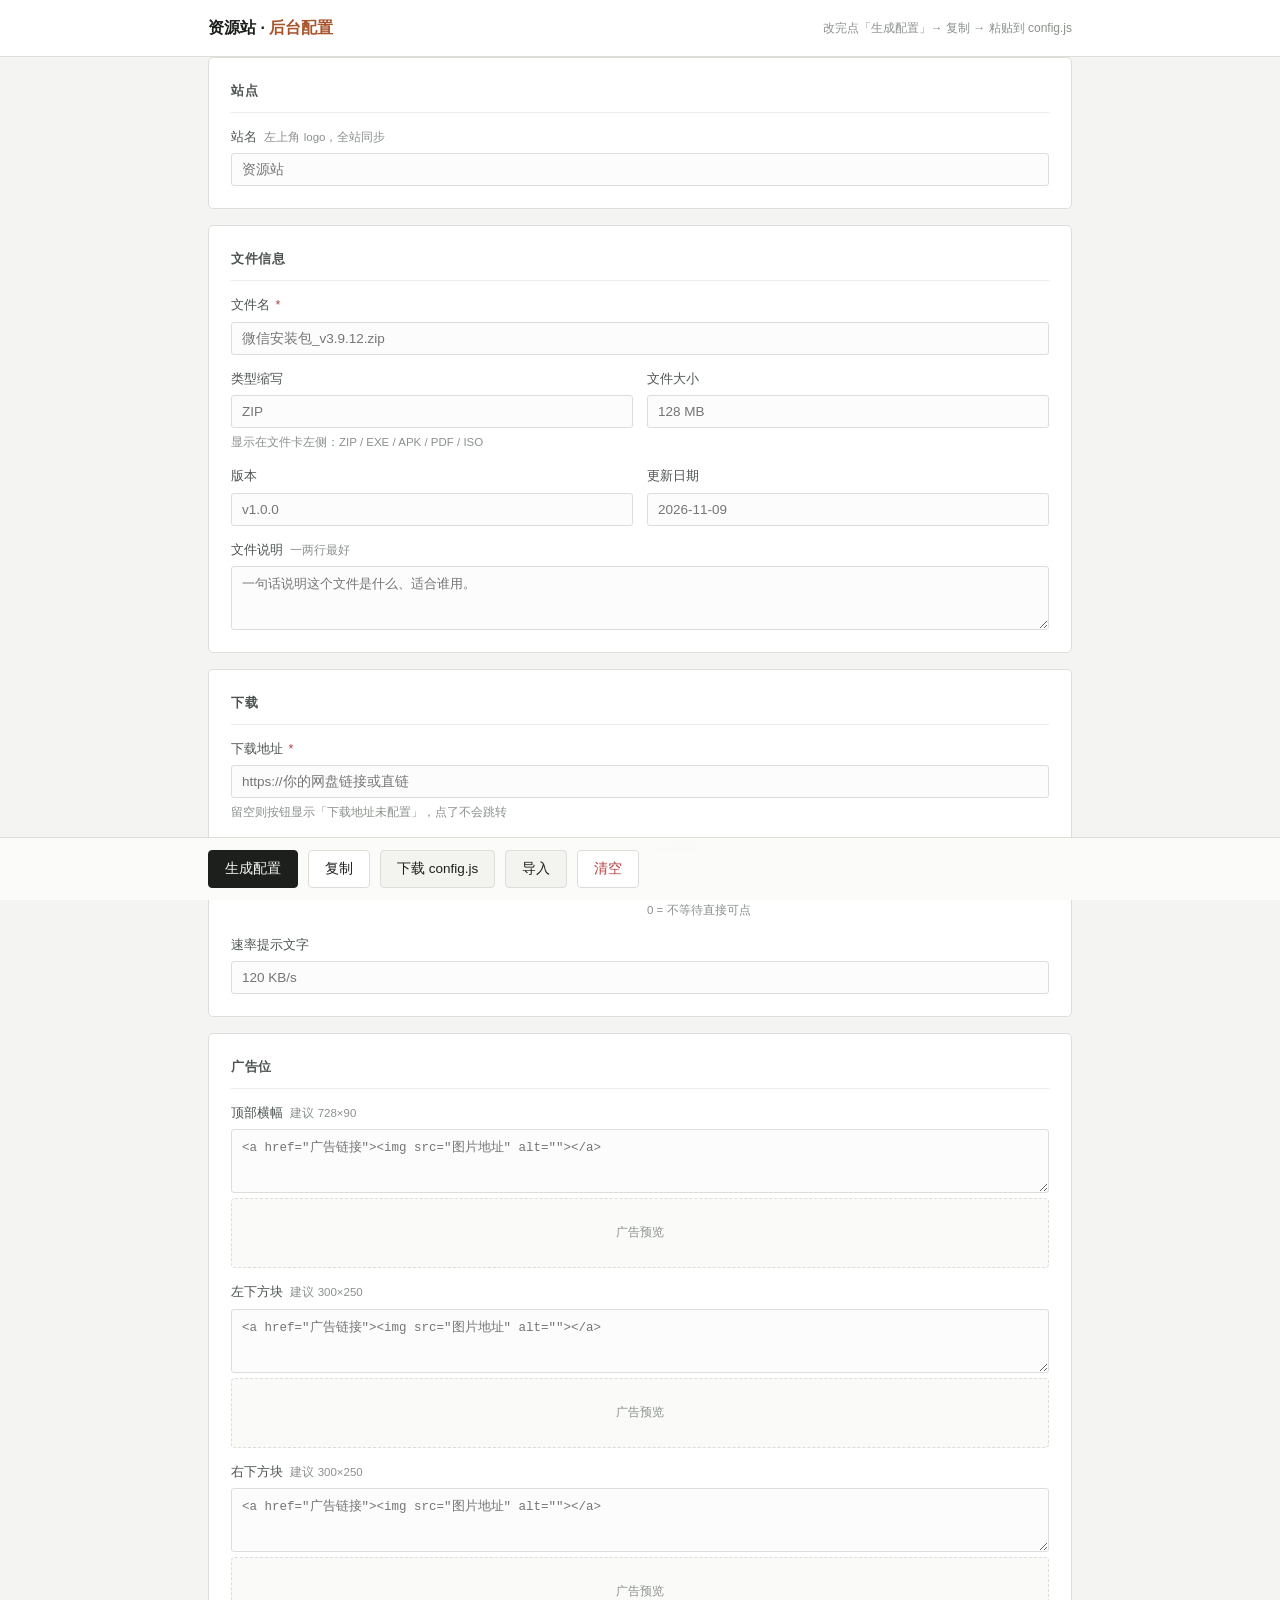
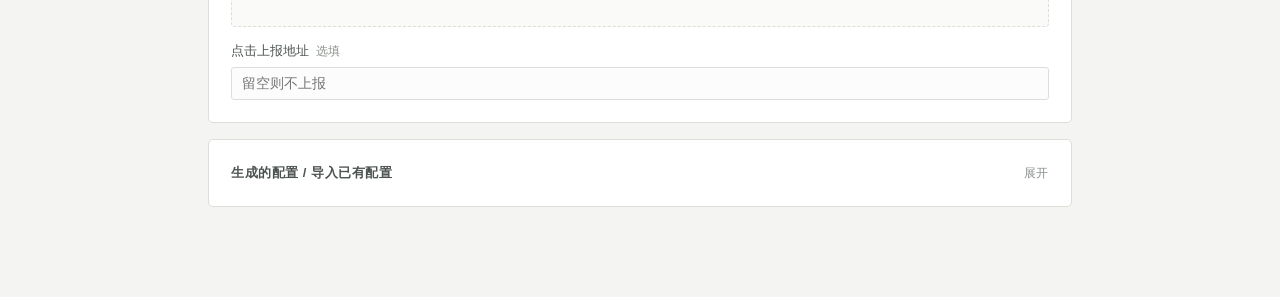
==== admin.html @ f61179b7 "添加可视化后台配置面板" ====
<!DOCTYPE html>
<html lang="zh-CN">
<head>
<meta charset="UTF-8">
<meta name="viewport" content="width=device-width, initial-scale=1, viewport-fit=cover">
<meta name="robots" content="noindex, nofollow">
<title>后台管理 · 资源站</title>
<style>
:root{
  --bg:#f4f5f2;--paper:#fff;--ink:#1c1f1c;--ink2:#4d5450;--ink3:#8b918c;
  --line:#dcdfd9;--line2:#eaede7;--accent:#a8542c;--ok:#3f7a5a;--err:#b33f3f;
  --font:"PingFang SC","Hiragino Sans GB","Microsoft YaHei",-apple-system,BlinkMacSystemFont,"Segoe UI",sans-serif;
  --mono:ui-monospace,SFMono-Regular,Menlo,Consolas,monospace;
}
*,*::before,*::after{box-sizing:border-box;margin:0;padding:0}
body{font-family:var(--font);font-size:14px;line-height:1.7;color:var(--ink);background:var(--bg);padding:0 0 90px}
a{color:inherit;text-decoration:none}
.wrap{max-width:920px;margin:0 auto;padding:0 clamp(14px,3vw,28px)}
header{border-bottom:1px solid var(--line);background:var(--paper);position:sticky;top:0;z-index:10}
header .wrap{display:flex;align-items:center;justify-content:space-between;gap:12px;height:56px;flex-wrap:wrap}
.brand{font-weight:600;font-size:16px}
.brand b{color:var(--accent);font-weight:600}
.hint{font-size:12px;color:var(--ink3)}
main{padding-top:22px;display:flex;flex-direction:column;gap:16px}
.card{background:var(--paper);border:1px solid var(--line);border-radius:5px;padding:clamp(14px,2.4vw,22px)}
.card h2{font-size:13px;font-weight:600;color:var(--ink2);letter-spacing:.04em;margin-bottom:14px;padding-bottom:10px;border-bottom:1px solid var(--line2)}
.row{display:flex;flex-direction:column;gap:5px;margin-bottom:14px}
.row:last-child{margin-bottom:0}
.grid2{display:grid;grid-template-columns:1fr 1fr;gap:14px}
.grid2 .row{margin-bottom:0}
label{font-size:12.5px;color:var(--ink2);font-weight:500}
label .req{color:var(--err);margin-left:2px}
label .opt{color:var(--ink3);font-weight:400;font-size:11.5px;margin-left:4px}
input[type=text],input[type=url],input[type=number],textarea{
  width:100%;font-family:inherit;font-size:13.5px;color:var(--ink);
  background:#fbfcfb;border:1px solid var(--line);border-radius:3px;
  padding:8px 10px;transition:border-color .15s,background .15s;
}
input:focus,textarea:focus{outline:none;border-color:var(--accent);background:#fff}
textarea{font-family:var(--mono);font-size:12.5px;line-height:1.6;resize:vertical;min-height:64px}
small{font-size:11.5px;color:var(--ink3)}
.actions{position:fixed;left:0;right:0;bottom:0;background:rgba(251,251,249,.97);backdrop-filter:blur(6px);border-top:1px solid var(--line);z-index:20}
.actions .wrap{display:flex;gap:10px;align-items:center;padding-top:12px;padding-bottom:calc(12px + env(safe-area-inset-bottom));flex-wrap:wrap}
.btn{display:inline-flex;align-items:center;justify-content:center;gap:7px;font-family:inherit;font-size:13.5px;font-weight:500;
  padding:9px 16px;border-radius:4px;border:1px solid var(--line);background:#fff;color:var(--ink);cursor:pointer;transition:all .15s;white-space:nowrap}
.btn:hover{border-color:#c4c9c2}
.btn-main{background:var(--ink);border-color:var(--ink);color:#f7f7f4}
.btn-main:hover{background:var(--accent);border-color:var(--accent)}
.btn-soft{background:#f3f4f0}
.spacer{flex:1}
.msg{font-size:12.5px;min-height:20px;line-height:20px}
.msg.ok{color:var(--ok)}
.msg.err{color:var(--err)}
.preview{border:1px dashed var(--line);border-radius:4px;padding:10px;min-height:70px;background:#fafbf8;
  display:flex;align-items:center;justify-content:center;color:var(--ink3);font-size:11.5px;text-align:center}
.preview img{max-width:100%;height:auto;display:block}
.preview iframe{max-width:100%}
details.card{padding:0}
details.card summary{cursor:pointer;list-style:none;padding:clamp(14px,2.4vw,22px);font-size:13px;font-weight:600;color:var(--ink2);
  letter-spacing:.04em;display:flex;align-items:center;justify-content:space-between}
details.card summary::-webkit-details-marker{display:none}
details.card summary::after{content:"展开";font-size:12px;font-weight:400;color:var(--ink3)}
details[open].card summary::after{content:"收起"}
details.card .inner{padding:0 clamp(14px,2.4vw,22px) clamp(14px,2.4vw,22px)}
.danger{color:var(--err)}
@media (max-width:640px){
  .grid2{grid-template-columns:1fr;gap:14px}
  .grid2 .row{margin-bottom:0}
  .actions .wrap{padding-top:10px}
  .btn{flex:1;justify-content:center}
  .spacer{display:none}
  .msg{flex-basis:100%;text-align:center}
}
</style>
</head>
<body>

<header>
  <div class="wrap">
    <div class="brand">资源站 · <b>后台配置</b></div>
    <div class="hint">改完点「生成配置」→ 复制 → 粘贴到 config.js</div>
  </div>
</header>

<main class="wrap">

  <section class="card">
    <h2>站点</h2>
    <div class="row">
      <label for="brand">站名 <span class="opt">左上角 logo，全站同步</span></label>
      <input type="text" id="brand" placeholder="资源站">
    </div>
  </section>

  <section class="card">
    <h2>文件信息</h2>
    <div class="row">
      <label for="fname">文件名 <span class="req">*</span></label>
      <input type="text" id="fname" placeholder="微信安装包_v3.9.12.zip">
    </div>
    <div class="grid2">
      <div class="row">
        <label for="fext">类型缩写</label>
        <input type="text" id="fext" placeholder="ZIP" maxlength="6">
        <small>显示在文件卡左侧：ZIP / EXE / APK / PDF / ISO</small>
      </div>
      <div class="row">
        <label for="fsize">文件大小</label>
        <input type="text" id="fsize" placeholder="128 MB">
      </div>
      <div class="row">
        <label for="fver">版本</label>
        <input type="text" id="fver" placeholder="v1.0.0">
      </div>
      <div class="row">
        <label for="fdate">更新日期</label>
        <input type="text" id="fdate" placeholder="2026-11-09">
      </div>
    </div>
    <div class="row" style="margin-top:14px">
      <label for="fdesc">文件说明 <span class="opt">一两行最好</span></label>
      <textarea id="fdesc" placeholder="一句话说明这个文件是什么、适合谁用。"></textarea>
    </div>
  </section>

  <section class="card">
    <h2>下载</h2>
    <div class="row">
      <label for="dlurl">下载地址 <span class="req">*</span></label>
      <input type="url" id="dlurl" placeholder="https://你的网盘链接或直链">
      <small>留空则按钮显示「下载地址未配置」，点了不会跳转</small>
    </div>
    <div class="grid2">
      <div class="row">
        <label for="dltext">按钮文字</label>
        <input type="text" id="dltext" placeholder="立即下载">
      </div>
      <div class="row">
        <label for="cd">等待秒数</label>
        <input type="number" id="cd" min="0" max="60" placeholder="5">
        <small>0 = 不等待直接可点</small>
      </div>
    </div>
    <div class="row" style="margin-top:14px">
      <label for="speed">速率提示文字</label>
      <input type="text" id="speed" placeholder="120 KB/s">
    </div>
  </section>

  <section class="card">
    <h2>广告位</h2>

    <div class="row">
      <label for="adTop">顶部横幅 <span class="opt">建议 728×90</span></label>
      <textarea id="adTop" placeholder='<a href="广告链接"><img src="图片地址" alt=""></a>'></textarea>
      <div class="preview" id="pvTop">广告预览</div>
    </div>

    <div class="row">
      <label for="adSide1">左下方块 <span class="opt">建议 300×250</span></label>
      <textarea id="adSide1" placeholder='<a href="广告链接"><img src="图片地址" alt=""></a>'></textarea>
      <div class="preview" id="pvSide1">广告预览</div>
    </div>

    <div class="row">
      <label for="adSide2">右下方块 <span class="opt">建议 300×250</span></label>
      <textarea id="adSide2" placeholder='<a href="广告链接"><img src="图片地址" alt=""></a>'></textarea>
      <div class="preview" id="pvSide2">广告预览</div>
    </div>

    <div class="row">
      <label for="beacon">点击上报地址 <span class="opt">选填</span></label>
      <input type="url" id="beacon" placeholder="留空则不上报">
    </div>
  </section>

  <details class="card" id="outBox">
    <summary>生成的配置 / 导入已有配置</summary>
    <div class="inner">
      <div class="row">
        <label for="out">config.js 内容</label>
        <textarea id="out" rows="18" readonly style="min-height:300px"></textarea>
      </div>
      <div class="row">
        <label for="inp">粘贴旧的 config.js 可反向导入 <span class="opt">选填</span></label>
        <textarea id="inp" rows="6" placeholder="把现有 config.js 整段粘贴进来，点「导入」"></textarea>
      </div>
    </div>
  </details>

</main>

<div class="actions">
  <div class="wrap">
    <button class="btn btn-main" id="gen">生成配置</button>
    <button class="btn" id="copy">复制</button>
    <button class="btn btn-soft" id="download">下载 config.js</button>
    <button class="btn btn-soft" id="importBtn">导入</button>
    <button class="btn danger" id="reset">清空</button>
    <span class="spacer"></span>
    <span class="msg" id="msg"></span>
  </div>
</div>

<script>
(function () {
  'use strict';

  var KEY = 'dg_admin_form_v1';
  var ids = ['brand','fname','fext','fsize','fver','fdate','fdesc','dlurl','dltext','cd','speed','adTop','adSide1','adSide2','beacon'];
  var $ = function (id) { return document.getElementById(id); };
  var msgEl = $('msg');

  function setMsg(text, kind) {
    msgEl.textContent = text || '';
    msgEl.className = 'msg' + (kind ? ' ' + kind : '');
  }

  /* ---------- 表单 ⇄ localStorage ---------- */
  function readForm() {
    var o = {};
    ids.forEach(function (k) { o[k] = $(k).value; });
    return o;
  }

  function fillForm(o) {
    ids.forEach(function (k) {
      if (o[k] != null) $(k).value = o[k];
    });
  }

  function saveDraft() {
    try { localStorage.setItem(KEY, JSON.stringify(readForm())); } catch (e) {}
  }

  function loadDraft() {
    try {
      var raw = localStorage.getItem(KEY);
      if (raw) fillForm(JSON.parse(raw));
    } catch (e) {}
  }

  ids.forEach(function (k) {
    if ($(k)) $(k).addEventListener('input', function () {
      saveDraft();
      if (k.indexOf('ad') === 0) renderPreview(k);
    });
  });

  /* ---------- 广告预览 ---------- */
  function renderPreview(key) {
    var map = { adTop: 'pvTop', adSide1: 'pvSide1', adSide2: 'pvSide2' };
    var host = $(map[key]);
    if (!host) return;
    var html = $(key).value.trim();
    if (!html) { host.textContent = '广告预览'; return; }
    host.innerHTML = '';
    var box = document.createElement('div');
    box.style.width = '100%';
    box.innerHTML = html;
    host.appendChild(box);
  }

  ['adTop','adSide1','adSide2'].forEach(renderPreview);

  /* ---------- 生成 config.js ---------- */
  function q(s) {
    return "'" + String(s).replace(/\\/g, '\\\\').replace(/'/g, "\\'") + "'";
  }

  function buildConfig() {
    var g = readForm();
    var L = [];
    L.push('/* =========================================================');
    L.push('   配置 —— 由后台面板生成');
    L.push('   生成时间：' + new Date().toLocaleString('zh-CN'));
    L.push('   ========================================================= */');
    L.push('window.SITE_CONFIG = {');
    L.push('');
    L.push('  brand: ' + q(g.brand || '资源站') + ',');
    L.push('');
    L.push('  file: {');
    L.push('    name: ' + q(g.fname || '文件名.zip') + ',');
    L.push('    ext: ' + q((g.fext || 'ZIP').toUpperCase()) + ',');
    L.push('    size: ' + q(g.fsize || '') + ',');
    L.push('    version: ' + q(g.fver || '') + ',');
    L.push('    updated: ' + q(g.fdate || '') + ',');
    L.push('    desc: ' + q(g.fdesc || ''));
    L.push('  },');
    L.push('');
    L.push('  downloadUrl: ' + q((g.dlurl || '').trim()) + ',');
    L.push('  downloadText: ' + q(g.dltext || '立即下载') + ',');
    L.push('  countdownSeconds: ' + (parseInt(g.cd, 10) >= 0 ? parseInt(g.cd, 10) : 5) + ',');
    L.push('  speedText: ' + q(g.speed || '120 KB/s') + ',');
    L.push('');
    L.push('  ads: {');
    L.push('    top: ' + q((g.adTop || '').trim()) + ',');
    L.push('    side1: ' + q((g.adSide1 || '').trim()) + ',');
    L.push('    side2: ' + q((g.adSide2 || '').trim()));
    L.push('  },');
    L.push('');
    L.push('  adClickBeacon: ' + q((g.beacon || '').trim()));
    L.push('};');
    L.push('');
    return L.join('\n');
  }

  $('gen').addEventListener('click', function () {
    var out = buildConfig();
    $('out').value = out;
    var box = $('outBox');
    if (box) box.open = true;
    $('out').scrollIntoView({ behavior: 'smooth', block: 'center' });
    setMsg('已生成，点「复制」带走', 'ok');
  });

  $('copy').addEventListener('click', function () {
    var out = $('out');
    if (!out.value.trim()) { setMsg('先点「生成配置」', 'err'); return; }
    out.select();
    out.setSelectionRange(0, 999999);
    var done = function () { setMsg('已复制到剪贴板', 'ok'); };
    var fail = function () {
      try { document.execCommand('copy'); done(); }
      catch (e) { setMsg('复制失败，请手动全选复制', 'err'); }
    };
    if (navigator.clipboard && navigator.clipboard.writeText) {
      navigator.clipboard.writeText(out.value).then(done, fail);
    } else { fail(); }
  });

  $('download').addEventListener('click', function () {
    var txt = $('out').value.trim() || buildConfig();
    $('out').value = txt;
    var blob = new Blob([txt], { type: 'text/javascript;charset=utf-8' });
    var a = document.createElement('a');
    a.href = URL.createObjectURL(blob);
    a.download = 'config.js';
    document.body.appendChild(a);
    a.click();
    document.body.removeChild(a);
    setTimeout(function () { URL.revokeObjectURL(a.href); }, 3000);
    setMsg('已下载 config.js', 'ok');
  });

  /* ---------- 导入旧配置 ---------- */
  $('importBtn').addEventListener('click', function () {
    var raw = $('inp').value.trim();
    if (!raw) { setMsg('先粘贴旧配置', 'err'); return; }
    var fakeWindow = { SITE_CONFIG: null };
    try {
      var fn = new Function('window', raw);
      fn(fakeWindow);
    } catch (e) {
      setMsg('解析失败：' + e.message, 'err');
      return;
    }
    var tmp = fakeWindow.SITE_CONFIG || {};
    var f = tmp.file || {}, ads = tmp.ads || {};
    fillForm({
      brand: tmp.brand || '',
      fname: f.name || '', fext: f.ext || '', fsize: f.size || '',
      fver: f.version || '', fdate: f.updated || '', fdesc: f.desc || '',
      dlurl: tmp.downloadUrl || '', dltext: tmp.downloadText || '',
      cd: tmp.countdownSeconds != null ? tmp.countdownSeconds : '',
      speed: tmp.speedText || '',
      adTop: ads.top || '', adSide1: ads.side1 || '', adSide2: ads.side2 || '',
      beacon: tmp.adClickBeacon || ''
    });
    ['adTop','adSide1','adSide2'].forEach(renderPreview);
    saveDraft();
    setMsg('已导入，可以继续编辑', 'ok');
  });

  /* ---------- 清空 ---------- */
  $('reset').addEventListener('click', function () {
    if (!confirm('清空表单内容？本地草稿也会删除。')) return;
    ids.forEach(function (k) { $(k).value = ''; });
    ['adTop','adSide1','adSide2'].forEach(renderPreview);
    $('out').value = '';
    $('inp').value = '';
    try { localStorage.removeItem(KEY); } catch (e) {}
    setMsg('已清空', 'ok');
  });

  loadDraft();
  ['adTop','adSide1','adSide2'].forEach(renderPreview);
})();
</script>
</body>
</html>
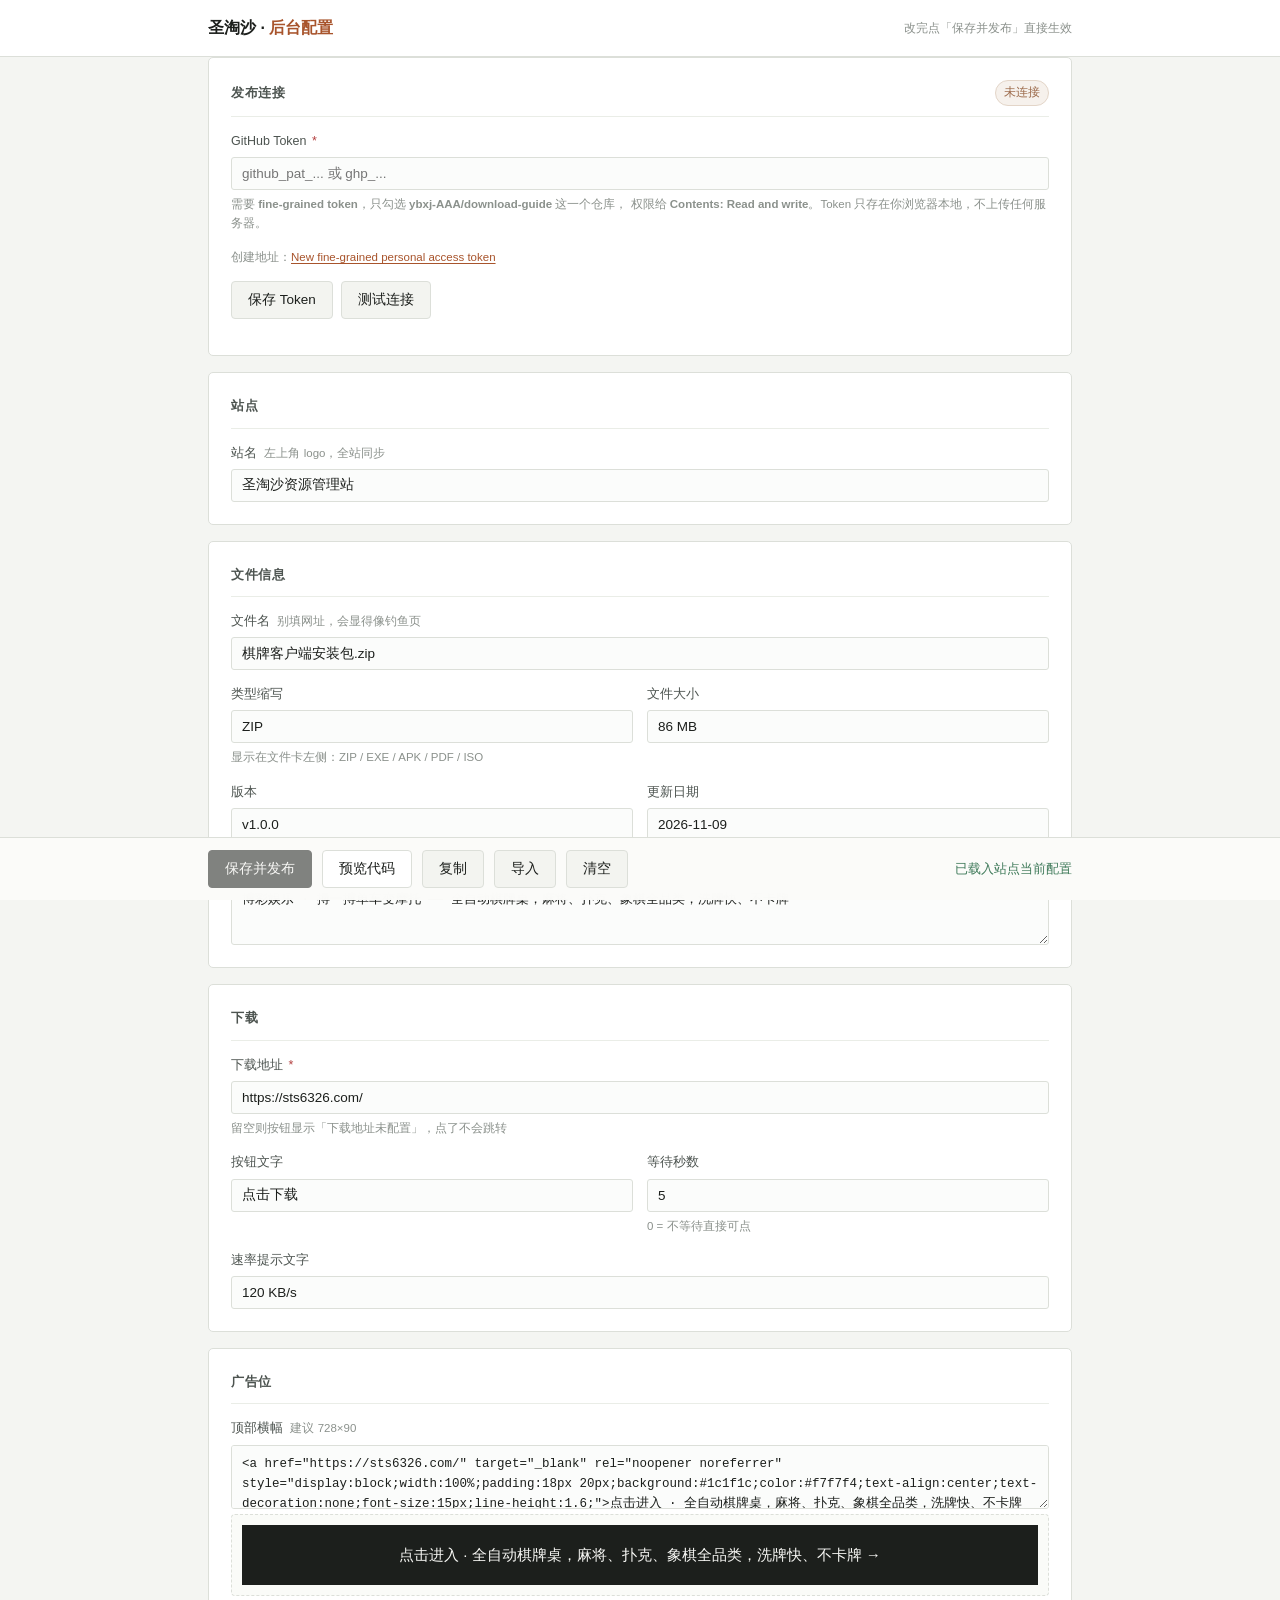
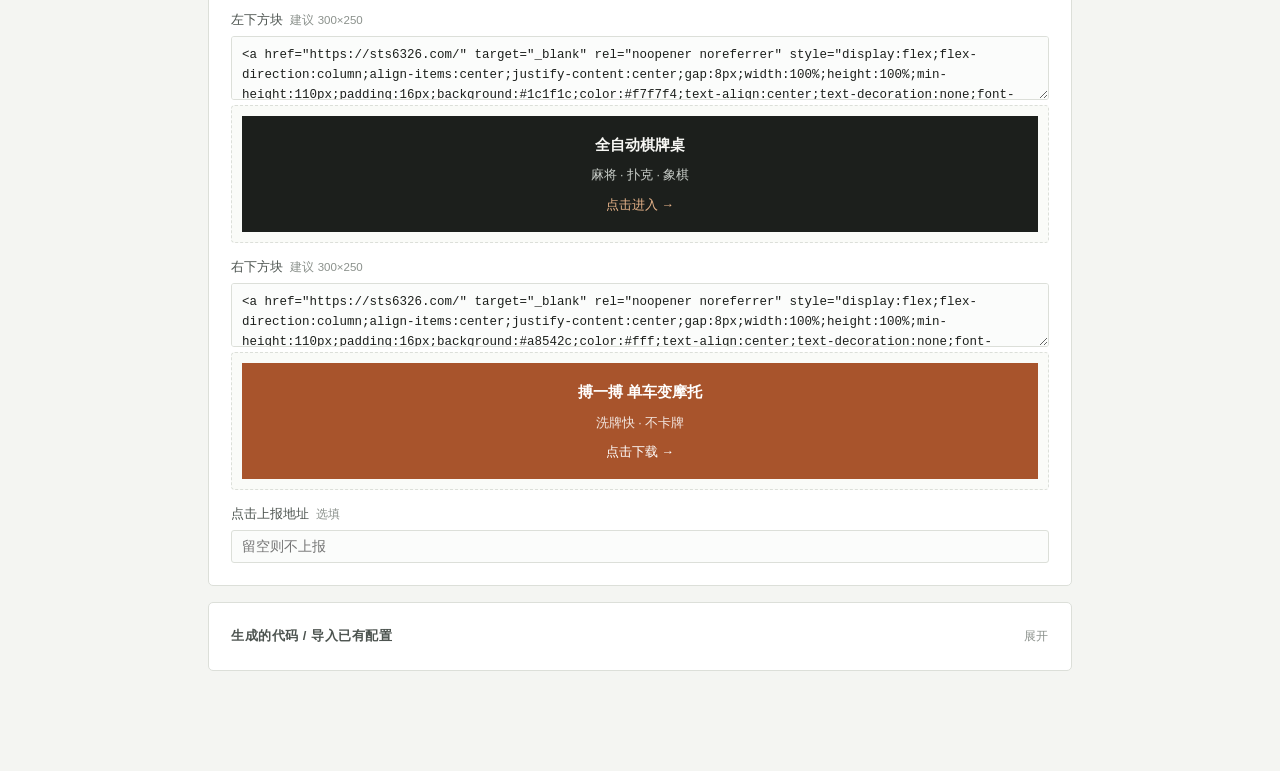
==== commit aa132451: "后台增加一键发布：保存 Token 后点保存直接推送到 gh-pages" ====
--- a/admin.html
+++ b/admin.html
@@ -13,17 +13,17 @@
   --mono:ui-monospace,SFMono-Regular,Menlo,Consolas,monospace;
 }
 *,*::before,*::after{box-sizing:border-box;margin:0;padding:0}
-body{font-family:var(--font);font-size:14px;line-height:1.7;color:var(--ink);background:var(--bg);padding:0 0 90px}
+body{font-family:var(--font);font-size:14px;line-height:1.7;color:var(--ink);background:var(--bg);padding:0 0 100px}
 a{color:inherit;text-decoration:none}
 .wrap{max-width:920px;margin:0 auto;padding:0 clamp(14px,3vw,28px)}
 header{border-bottom:1px solid var(--line);background:var(--paper);position:sticky;top:0;z-index:10}
-header .wrap{display:flex;align-items:center;justify-content:space-between;gap:12px;height:56px;flex-wrap:wrap}
+header .wrap{display:flex;align-items:center;justify-content:space-between;gap:12px;min-height:56px;padding-top:8px;padding-bottom:8px;flex-wrap:wrap}
 .brand{font-weight:600;font-size:16px}
 .brand b{color:var(--accent);font-weight:600}
 .hint{font-size:12px;color:var(--ink3)}
-main{padding-top:22px;display:flex;flex-direction:column;gap:16px}
+main{padding-top:18px;display:flex;flex-direction:column;gap:16px}
 .card{background:var(--paper);border:1px solid var(--line);border-radius:5px;padding:clamp(14px,2.4vw,22px)}
-.card h2{font-size:13px;font-weight:600;color:var(--ink2);letter-spacing:.04em;margin-bottom:14px;padding-bottom:10px;border-bottom:1px solid var(--line2)}
+.card h2{font-size:13px;font-weight:600;color:var(--ink2);letter-spacing:.04em;margin-bottom:14px;padding-bottom:10px;border-bottom:1px solid var(--line2);display:flex;align-items:center;justify-content:space-between;gap:10px}
 .row{display:flex;flex-direction:column;gap:5px;margin-bottom:14px}
 .row:last-child{margin-bottom:0}
 .grid2{display:grid;grid-template-columns:1fr 1fr;gap:14px}
@@ -31,7 +31,7 @@
 label{font-size:12.5px;color:var(--ink2);font-weight:500}
 label .req{color:var(--err);margin-left:2px}
 label .opt{color:var(--ink3);font-weight:400;font-size:11.5px;margin-left:4px}
-input[type=text],input[type=url],input[type=number],textarea{
+input[type=text],input[type=url],input[type=password],input[type=number],textarea{
   width:100%;font-family:inherit;font-size:13.5px;color:var(--ink);
   background:#fbfcfb;border:1px solid var(--line);border-radius:3px;
   padding:8px 10px;transition:border-color .15s,background .15s;
@@ -39,22 +39,24 @@
 input:focus,textarea:focus{outline:none;border-color:var(--accent);background:#fff}
 textarea{font-family:var(--mono);font-size:12.5px;line-height:1.6;resize:vertical;min-height:64px}
 small{font-size:11.5px;color:var(--ink3)}
-.actions{position:fixed;left:0;right:0;bottom:0;background:rgba(251,251,249,.97);backdrop-filter:blur(6px);border-top:1px solid var(--line);z-index:20}
+.actions{position:fixed;left:0;right:0;bottom:0;background:rgba(251,251,249,.98);backdrop-filter:blur(6px);border-top:1px solid var(--line);z-index:20}
 .actions .wrap{display:flex;gap:10px;align-items:center;padding-top:12px;padding-bottom:calc(12px + env(safe-area-inset-bottom));flex-wrap:wrap}
 .btn{display:inline-flex;align-items:center;justify-content:center;gap:7px;font-family:inherit;font-size:13.5px;font-weight:500;
   padding:9px 16px;border-radius:4px;border:1px solid var(--line);background:#fff;color:var(--ink);cursor:pointer;transition:all .15s;white-space:nowrap}
 .btn:hover{border-color:#c4c9c2}
+.btn:disabled{opacity:.55;cursor:not-allowed}
 .btn-main{background:var(--ink);border-color:var(--ink);color:#f7f7f4}
-.btn-main:hover{background:var(--accent);border-color:var(--accent)}
+.btn-main:hover:not(:disabled){background:var(--accent);border-color:var(--accent)}
 .btn-soft{background:#f3f4f0}
 .spacer{flex:1}
 .msg{font-size:12.5px;min-height:20px;line-height:20px}
 .msg.ok{color:var(--ok)}
 .msg.err{color:var(--err)}
 .preview{border:1px dashed var(--line);border-radius:4px;padding:10px;min-height:70px;background:#fafbf8;
-  display:flex;align-items:center;justify-content:center;color:var(--ink3);font-size:11.5px;text-align:center}
+  display:flex;align-items:center;justify-content:center;color:var(--ink3);font-size:11.5px;text-align:center;overflow:hidden}
 .preview img{max-width:100%;height:auto;display:block}
 .preview iframe{max-width:100%}
+.preview a{display:block;width:100%}
 details.card{padding:0}
 details.card summary{cursor:pointer;list-style:none;padding:clamp(14px,2.4vw,22px);font-size:13px;font-weight:600;color:var(--ink2);
   letter-spacing:.04em;display:flex;align-items:center;justify-content:space-between}
@@ -63,13 +65,25 @@
 details[open].card summary::after{content:"收起"}
 details.card .inner{padding:0 clamp(14px,2.4vw,22px) clamp(14px,2.4vw,22px)}
 .danger{color:var(--err)}
+/* 状态标记 */
+.state{font-size:11.5px;font-weight:400;padding:2px 8px;border-radius:999px;letter-spacing:0}
+.state.on{background:#eef4f0;color:var(--ok);border:1px solid #c9dbd0}
+.state.off{background:#f6f1ec;color:#9c6a4a;border:1px solid #e3d5c8}
+/* 保存成功提示条 */
+.toast{position:fixed;top:70px;left:50%;transform:translateX(-50%) translateY(-12px);z-index:50;
+  background:var(--ink);color:#f7f7f4;font-size:13.5px;padding:11px 20px;border-radius:5px;opacity:0;
+  pointer-events:none;transition:opacity .25s,transform .25s;box-shadow:0 8px 24px rgba(0,0,0,.16);max-width:90vw;text-align:center}
+.toast.show{opacity:1;transform:translateX(-50%) translateY(0)}
+.toast.err{background:#8e3333}
+a.link{color:var(--accent);text-decoration:underline;text-underline-offset:2px}
 @media (max-width:640px){
   .grid2{grid-template-columns:1fr;gap:14px}
   .grid2 .row{margin-bottom:0}
   .actions .wrap{padding-top:10px}
-  .btn{flex:1;justify-content:center}
+  .btn{flex:1;justify-content:center;min-width:calc(50% - 5px)}
   .spacer{display:none}
-  .msg{flex-basis:100%;text-align:center}
+  .msg{flex-basis:100%;text-align:center;order:9}
+  .toast{top:auto;bottom:96px}
 }
 </style>
 </head>
@@ -77,12 +91,46 @@
 
 <header>
   <div class="wrap">
-    <div class="brand">资源站 · <b>后台配置</b></div>
-    <div class="hint">改完点「生成配置」→ 复制 → 粘贴到 config.js</div>
+    <div class="brand">圣淘沙 · <b>后台配置</b></div>
+    <div class="hint">改完点「保存并发布」直接生效</div>
   </div>
 </header>
 
 <main class="wrap">
+
+  <!-- 发布连接状态 -->
+  <section class="card" id="connCard">
+    <h2>发布连接 <span class="state off" id="connState">未连接</span></h2>
+    <div id="connSetup">
+      <div class="row">
+        <label for="token">GitHub Token <span class="req">*</span></label>
+        <input type="password" id="token" placeholder="github_pat_... 或 ghp_..." autocomplete="off" spellcheck="false">
+        <small>
+          需要 <b>fine-grained token</b>，只勾选 <b>ybxj-AAA/download-guide</b> 这一个仓库，
+          权限给 <b>Contents: Read and write</b>。Token 只存在你浏览器本地，不上传任何服务器。
+        </small>
+      </div>
+      <div class="row">
+        <small>创建地址：<a class="link" href="https://github.com/settings/personal-access-tokens/new" target="_blank" rel="noopener">New fine-grained personal access token</a></small>
+      </div>
+      <div class="row" style="flex-direction:row;gap:8px;flex-wrap:wrap">
+        <button class="btn btn-soft" id="saveToken" type="button">保存 Token</button>
+        <button class="btn btn-soft" id="testConn" type="button">测试连接</button>
+      </div>
+      <div class="row">
+        <small id="connInfo"></small>
+      </div>
+    </div>
+    <div id="connOk" style="display:none">
+      <div class="row">
+        <small id="connOkInfo"></small>
+      </div>
+      <div class="row" style="flex-direction:row;gap:8px;flex-wrap:wrap">
+        <button class="btn btn-soft" id="changeToken" type="button">更换 Token</button>
+        <button class="btn btn-soft" id="forgetToken" type="button">删除 Token</button>
+      </div>
+    </div>
+  </section>
 
   <section class="card">
     <h2>站点</h2>
@@ -95,8 +143,8 @@
   <section class="card">
     <h2>文件信息</h2>
     <div class="row">
-      <label for="fname">文件名 <span class="req">*</span></label>
-      <input type="text" id="fname" placeholder="微信安装包_v3.9.12.zip">
+      <label for="fname">文件名 <span class="opt">别填网址，会显得像钓鱼页</span></label>
+      <input type="text" id="fname" placeholder="棋牌客户端安装包.zip">
     </div>
     <div class="grid2">
       <div class="row">
@@ -106,7 +154,7 @@
       </div>
       <div class="row">
         <label for="fsize">文件大小</label>
-        <input type="text" id="fsize" placeholder="128 MB">
+        <input type="text" id="fsize" placeholder="86 MB">
       </div>
       <div class="row">
         <label for="fver">版本</label>
@@ -133,7 +181,7 @@
     <div class="grid2">
       <div class="row">
         <label for="dltext">按钮文字</label>
-        <input type="text" id="dltext" placeholder="立即下载">
+        <input type="text" id="dltext" placeholder="点击下载">
       </div>
       <div class="row">
         <label for="cd">等待秒数</label>
@@ -152,7 +200,7 @@
 
     <div class="row">
       <label for="adTop">顶部横幅 <span class="opt">建议 728×90</span></label>
-      <textarea id="adTop" placeholder='<a href="广告链接"><img src="图片地址" alt=""></a>'></textarea>
+      <textarea id="adTop" placeholder='<a href="广告链接" style="display:block;padding:18px;background:#1c1f1c;color:#fff;text-align:center;">广告文案 →</a>'></textarea>
       <div class="preview" id="pvTop">广告预览</div>
     </div>
 
@@ -175,10 +223,10 @@
   </section>
 
   <details class="card" id="outBox">
-    <summary>生成的配置 / 导入已有配置</summary>
+    <summary>生成的代码 / 导入已有配置</summary>
     <div class="inner">
       <div class="row">
-        <label for="out">config.js 内容</label>
+        <label for="out">config.js 内容 <span class="opt">点「预览代码」生成</span></label>
         <textarea id="out" rows="18" readonly style="min-height:300px"></textarea>
       </div>
       <div class="row">
@@ -192,50 +240,90 @@
 
 <div class="actions">
   <div class="wrap">
-    <button class="btn btn-main" id="gen">生成配置</button>
-    <button class="btn" id="copy">复制</button>
-    <button class="btn btn-soft" id="download">下载 config.js</button>
+    <button class="btn btn-main" id="publish">保存并发布</button>
+    <button class="btn" id="previewBtn">预览代码</button>
+    <button class="btn btn-soft" id="copy">复制</button>
     <button class="btn btn-soft" id="importBtn">导入</button>
-    <button class="btn danger" id="reset">清空</button>
+    <button class="btn btn-soft" id="reset">清空</button>
     <span class="spacer"></span>
     <span class="msg" id="msg"></span>
   </div>
 </div>
 
+<div class="toast" id="toast"></div>
+
 <script>
 (function () {
   'use strict';
 
-  var KEY = 'dg_admin_form_v1';
+  var FORM_KEY = 'dg_admin_form_v2';
+  var TOKEN_KEY = 'dg_gh_token_v1';
+
+  var OWNER = 'ybxj-AAA';
+  var REPO = 'download-guide';
+  var BRANCH = 'gh-pages';
+  var FILE = 'assets/config.js';
+  var ACCEPT_TOKEN_PREFIXES = ['ghp_', 'github_pat_', 'gho_', 'ghu_', 'ghs_'];
+
   var ids = ['brand','fname','fext','fsize','fver','fdate','fdesc','dlurl','dltext','cd','speed','adTop','adSide1','adSide2','beacon'];
   var $ = function (id) { return document.getElementById(id); };
   var msgEl = $('msg');
 
+  /* ================= 提示 ================= */
   function setMsg(text, kind) {
     msgEl.textContent = text || '';
     msgEl.className = 'msg' + (kind ? ' ' + kind : '');
   }
-
-  /* ---------- 表单 ⇄ localStorage ---------- */
+  var toastTimer = null;
+  function toast(text, isErr) {
+    var el = $('toast');
+    el.textContent = text;
+    el.className = 'toast show' + (isErr ? ' err' : '');
+    clearTimeout(toastTimer);
+    toastTimer = setTimeout(function () { el.className = 'toast' + (isErr ? ' err' : ''); }, 3200);
+  }
+
+  /* ================= Token 存取（仅本地） ================= */
+  function getToken() {
+    try { return localStorage.getItem(TOKEN_KEY) || ''; } catch (e) { return ''; }
+  }
+  function setToken(v) {
+    try { localStorage.setItem(TOKEN_KEY, v); } catch (e) {}
+  }
+  function clearToken() {
+    try { localStorage.removeItem(TOKEN_KEY); } catch (e) {}
+  }
+
+  function renderConn() {
+    var tk = getToken();
+    var has = !!tk;
+    $('connState').textContent = has ? '已连接' : '未连接';
+    $('connState').className = 'state ' + (has ? 'on' : 'off');
+    $('connSetup').style.display = has ? 'none' : 'block';
+    $('connOk').style.display = has ? 'block' : 'none';
+    if (has) {
+      $('connOkInfo').innerHTML = '已保存 Token（' + tk.slice(0, 10) + '…），目标是 <b>' +
+        OWNER + '/' + REPO + '</b> 的 <b>' + BRANCH + '</b> 分支。<br>点「保存并发布」即可直接推送到网站。';
+    }
+    $('publish').disabled = !has;
+    $('publish').title = has ? '' : '先在上方保存 GitHub Token';
+  }
+
+  /* ================= 表单存取 ================= */
   function readForm() {
     var o = {};
     ids.forEach(function (k) { o[k] = $(k).value; });
     return o;
   }
-
   function fillForm(o) {
-    ids.forEach(function (k) {
-      if (o[k] != null) $(k).value = o[k];
-    });
-  }
-
+    ids.forEach(function (k) { if (o[k] != null) $(k).value = o[k]; });
+  }
   function saveDraft() {
-    try { localStorage.setItem(KEY, JSON.stringify(readForm())); } catch (e) {}
-  }
-
+    try { localStorage.setItem(FORM_KEY, JSON.stringify(readForm())); } catch (e) {}
+  }
   function loadDraft() {
     try {
-      var raw = localStorage.getItem(KEY);
+      var raw = localStorage.getItem(FORM_KEY);
       if (raw) fillForm(JSON.parse(raw));
     } catch (e) {}
   }
@@ -247,7 +335,7 @@
     });
   });
 
-  /* ---------- 广告预览 ---------- */
+  /* ================= 广告预览 ================= */
   function renderPreview(key) {
     var map = { adTop: 'pvTop', adSide1: 'pvSide1', adSide2: 'pvSide2' };
     var host = $(map[key]);
@@ -260,10 +348,9 @@
     box.innerHTML = html;
     host.appendChild(box);
   }
-
   ['adTop','adSide1','adSide2'].forEach(renderPreview);
 
-  /* ---------- 生成 config.js ---------- */
+  /* ================= 生成 config.js ================= */
   function q(s) {
     return "'" + String(s).replace(/\\/g, '\\\\').replace(/'/g, "\\'") + "'";
   }
@@ -289,7 +376,7 @@
     L.push('  },');
     L.push('');
     L.push('  downloadUrl: ' + q((g.dlurl || '').trim()) + ',');
-    L.push('  downloadText: ' + q(g.dltext || '立即下载') + ',');
+    L.push('  downloadText: ' + q(g.dltext || '点击下载') + ',');
     L.push('  countdownSeconds: ' + (parseInt(g.cd, 10) >= 0 ? parseInt(g.cd, 10) : 5) + ',');
     L.push('  speedText: ' + q(g.speed || '120 KB/s') + ',');
     L.push('');
@@ -305,21 +392,171 @@
     return L.join('\n');
   }
 
-  $('gen').addEventListener('click', function () {
-    var out = buildConfig();
-    $('out').value = out;
-    var box = $('outBox');
-    if (box) box.open = true;
+  /* ================= GitHub API ================= */
+  function ghHeaders(tk) {
+    return {
+      'Authorization': 'Bearer ' + tk,
+      'Accept': 'application/vnd.github+json',
+      'X-GitHub-Api-Version': '2022-11-28'
+    };
+  }
+
+  function ghError(status, body) {
+    var m = '';
+    try { m = (JSON.parse(body).message) || ''; } catch (e) { m = body || ''; }
+    if (status === 401) return 'Token 无效或已过期（401）';
+    if (status === 403) return 'Token 没有写入权限，或触发了频率限制（403）';
+    if (status === 404) return '找不到仓库或分支，或 Token 没有访问该仓库的授权（404）';
+    if (status === 409) return '文件冲突，请稍后重试（409）';
+    if (status === 422) return '提交被拒绝：' + (m || '参数有问题') + '（422）';
+    return '请求失败 ' + status + (m ? '：' + m : '');
+  }
+
+  /* 读取当前文件 sha，不存在返回 '' */
+  function getFileSha(tk) {
+    var url = 'https://api.github.com/repos/' + OWNER + '/' + REPO +
+      '/contents/' + FILE + '?ref=' + encodeURIComponent(BRANCH);
+    return fetch(url, { headers: ghHeaders(tk) })
+      .then(function (r) {
+        if (r.status === 404) return '';                 // 文件尚无，可新建
+        if (!r.ok) return r.text().then(function (b) { throw new Error(ghError(r.status, b)); });
+        return r.json().then(function (j) { return j.sha || ''; });
+      });
+  }
+
+  /* 提交文件 */
+  function putFile(tk, content, sha, message) {
+    var url = 'https://api.github.com/repos/' + OWNER + '/' + REPO + '/contents/' + FILE;
+    var payload = {
+      message: message,
+      content: btoa(unescape(encodeURIComponent(content))),
+      branch: BRANCH
+    };
+    if (sha) payload.sha = sha;
+    return fetch(url, {
+      method: 'PUT',
+      headers: Object.assign({ 'Content-Type': 'application/json' }, ghHeaders(tk)),
+      body: JSON.stringify(payload)
+    }).then(function (r) {
+      if (!r.ok) return r.text().then(function (b) { throw new Error(ghError(r.status, b)); });
+      return r.json();
+    });
+  }
+
+  /* ================= 一键发布 ================= */
+  var publishing = false;
+
+  function publish() {
+    if (publishing) return;
+    var tk = getToken();
+    if (!tk) { setMsg('先保存 GitHub Token', 'err'); toast('先保存 GitHub Token', true); return; }
+
+    var content = buildConfig();
+
+    // 简单自检：确保生成内容能被解析
+    try { new Function(content); }
+    catch (e) { setMsg('生成的代码有语法问题：' + e.message, 'err'); toast('生成的代码有误', true); return; }
+
+    publishing = true;
+    var btn = $('publish');
+    btn.disabled = true;
+    var oldText = btn.textContent;
+    btn.textContent = '发布中…';
+    setMsg('正在推送到 GitHub…');
+
+    getFileSha(tk)
+      .then(function (sha) {
+        return putFile(tk, content, sha, '后台更新配置 ' + new Date().toLocaleString('zh-CN'));
+      })
+      .then(function () {
+        setMsg('已推送，约 1 分钟后生效', 'ok');
+        toast('✅ 已保存并发布，约 1 分钟后生效');
+      })
+      .catch(function (err) {
+        setMsg(err.message || String(err), 'err');
+        toast('发布失败：' + (err.message || err), true);
+        throw err;
+      })
+      .finally(function () {
+        publishing = false;
+        btn.disabled = false;
+        btn.textContent = oldText;
+      });
+  }
+
+  /* ================= 事件绑定 ================= */
+  $('publish').addEventListener('click', publish);
+
+  $('saveToken').addEventListener('click', function () {
+    var v = $('token').value.trim();
+    if (!v) { $('connInfo').textContent = '请先粘贴 Token'; $('connInfo').style.color = 'var(--err)'; return; }
+    var okPrefix = ACCEPT_TOKEN_PREFIXES.some(function (p) { return v.indexOf(p) === 0; });
+    if (!okPrefix) {
+      $('connInfo').textContent = '看起来不像 GitHub Token（应以 ghp_ 或 github_pat_ 开头）';
+      $('connInfo').style.color = 'var(--err)';
+      return;
+    }
+    setToken(v);
+    $('token').value = '';
+    renderConn();
+    $('connInfo').textContent = '';
+    toast('Token 已保存在本机浏览器');
+    // 存完立刻测一下
+    testConn();
+  });
+
+  $('changeToken').addEventListener('click', function () {
+    clearToken();
+    renderConn();
+    $('connInfo').textContent = '';
+  });
+
+  $('forgetToken').addEventListener('click', function () {
+    if (!confirm('删除浏览器里保存的 Token？删除后需重新粘贴才能发布。')) return;
+    clearToken();
+    renderConn();
+    setMsg('Token 已删除', 'ok');
+  });
+
+  function testConn() {
+    var tk = getToken();
+    if (!tk) { setMsg('先保存 Token', 'err'); return; }
+    var info = $('connInfo');
+    if (info) { info.textContent = '测试中…'; info.style.color = 'var(--ink3)'; }
+    setMsg('测试连接中…');
+    fetch('https://api.github.com/repos/' + OWNER + '/' + REPO, { headers: ghHeaders(tk) })
+      .then(function (r) {
+        if (!r.ok) return r.text().then(function (b) { throw new Error(ghError(r.status, b)); });
+        return r.json().then(function (j) { return j.permissions || {}; });
+      })
+      .then(function (perm) {
+        var canWrite = perm.push === true || perm.push === undefined;
+        var txt = '连接成功 · ' + OWNER + '/' + REPO + (canWrite ? '' : '（只读，无法发布）');
+        if (info) { info.textContent = txt; info.style.color = canWrite ? 'var(--ok)' : 'var(--err)'; }
+        setMsg(canWrite ? 'Token 可用，可以发布了' : 'Token 没有写权限', canWrite ? 'ok' : 'err');
+        if (canWrite) toast('连接正常，可以发布了');
+      })
+      .catch(function (err) {
+        if (info) { info.textContent = err.message; info.style.color = 'var(--err)'; }
+        setMsg(err.message, 'err');
+        toast('连接失败：' + err.message, true);
+      });
+  }
+  $('testConn').addEventListener('click', testConn);
+
+  $('previewBtn').addEventListener('click', function () {
+    $('out').value = buildConfig();
+    $('outBox').open = true;
     $('out').scrollIntoView({ behavior: 'smooth', block: 'center' });
-    setMsg('已生成，点「复制」带走', 'ok');
+    setMsg('已生成代码，可复制', 'ok');
   });
 
   $('copy').addEventListener('click', function () {
     var out = $('out');
-    if (!out.value.trim()) { setMsg('先点「生成配置」', 'err'); return; }
+    if (!out.value.trim()) out.value = buildConfig();
     out.select();
     out.setSelectionRange(0, 999999);
-    var done = function () { setMsg('已复制到剪贴板', 'ok'); };
+    var done = function () { setMsg('已复制到剪贴板', 'ok'); toast('已复制'); };
     var fail = function () {
       try { document.execCommand('copy'); done(); }
       catch (e) { setMsg('复制失败，请手动全选复制', 'err'); }
@@ -329,28 +566,12 @@
     } else { fail(); }
   });
 
-  $('download').addEventListener('click', function () {
-    var txt = $('out').value.trim() || buildConfig();
-    $('out').value = txt;
-    var blob = new Blob([txt], { type: 'text/javascript;charset=utf-8' });
-    var a = document.createElement('a');
-    a.href = URL.createObjectURL(blob);
-    a.download = 'config.js';
-    document.body.appendChild(a);
-    a.click();
-    document.body.removeChild(a);
-    setTimeout(function () { URL.revokeObjectURL(a.href); }, 3000);
-    setMsg('已下载 config.js', 'ok');
-  });
-
-  /* ---------- 导入旧配置 ---------- */
   $('importBtn').addEventListener('click', function () {
     var raw = $('inp').value.trim();
     if (!raw) { setMsg('先粘贴旧配置', 'err'); return; }
     var fakeWindow = { SITE_CONFIG: null };
     try {
-      var fn = new Function('window', raw);
-      fn(fakeWindow);
+      new Function('window', raw)(fakeWindow);
     } catch (e) {
       setMsg('解析失败：' + e.message, 'err');
       return;
@@ -372,19 +593,47 @@
     setMsg('已导入，可以继续编辑', 'ok');
   });
 
-  /* ---------- 清空 ---------- */
   $('reset').addEventListener('click', function () {
-    if (!confirm('清空表单内容？本地草稿也会删除。')) return;
+    if (!confirm('清空表单内容？本地草稿也会删除（Token 不受影响）。')) return;
     ids.forEach(function (k) { $(k).value = ''; });
     ['adTop','adSide1','adSide2'].forEach(renderPreview);
     $('out').value = '';
     $('inp').value = '';
-    try { localStorage.removeItem(KEY); } catch (e) {}
+    try { localStorage.removeItem(FORM_KEY); } catch (e) {}
     setMsg('已清空', 'ok');
   });
 
+  /* ================= 启动 ================= */
   loadDraft();
   ['adTop','adSide1','adSide2'].forEach(renderPreview);
+  renderConn();
+
+  // 自动载入线上现有配置（首次打开且表单为空时）
+  if (!$('brand').value) {
+    fetch('assets/config.js?t=' + Date.now())
+      .then(function (r) { return r.ok ? r.text() : ''; })
+      .then(function (t) {
+        if (!t) return;
+        var fakeWindow = { SITE_CONFIG: null };
+        try { new Function('window', t)(fakeWindow); } catch (e) { return; }
+        var tmp = fakeWindow.SITE_CONFIG || {};
+        if (!tmp.brand) return;
+        var f = tmp.file || {}, ads = tmp.ads || {};
+        fillForm({
+          brand: tmp.brand,
+          fname: f.name || '', fext: f.ext || '', fsize: f.size || '',
+          fver: f.version || '', fdate: f.updated || '', fdesc: f.desc || '',
+          dlurl: tmp.downloadUrl || '', dltext: tmp.downloadText || '',
+          cd: tmp.countdownSeconds != null ? tmp.countdownSeconds : '',
+          speed: tmp.speedText || '',
+          adTop: ads.top || '', adSide1: ads.side1 || '', adSide2: ads.side2 || '',
+          beacon: tmp.adClickBeacon || ''
+        });
+        ['adTop','adSide1','adSide2'].forEach(renderPreview);
+        setMsg('已载入站点当前配置', 'ok');
+      })
+      .catch(function () {});
+  }
 })();
 </script>
 </body>
